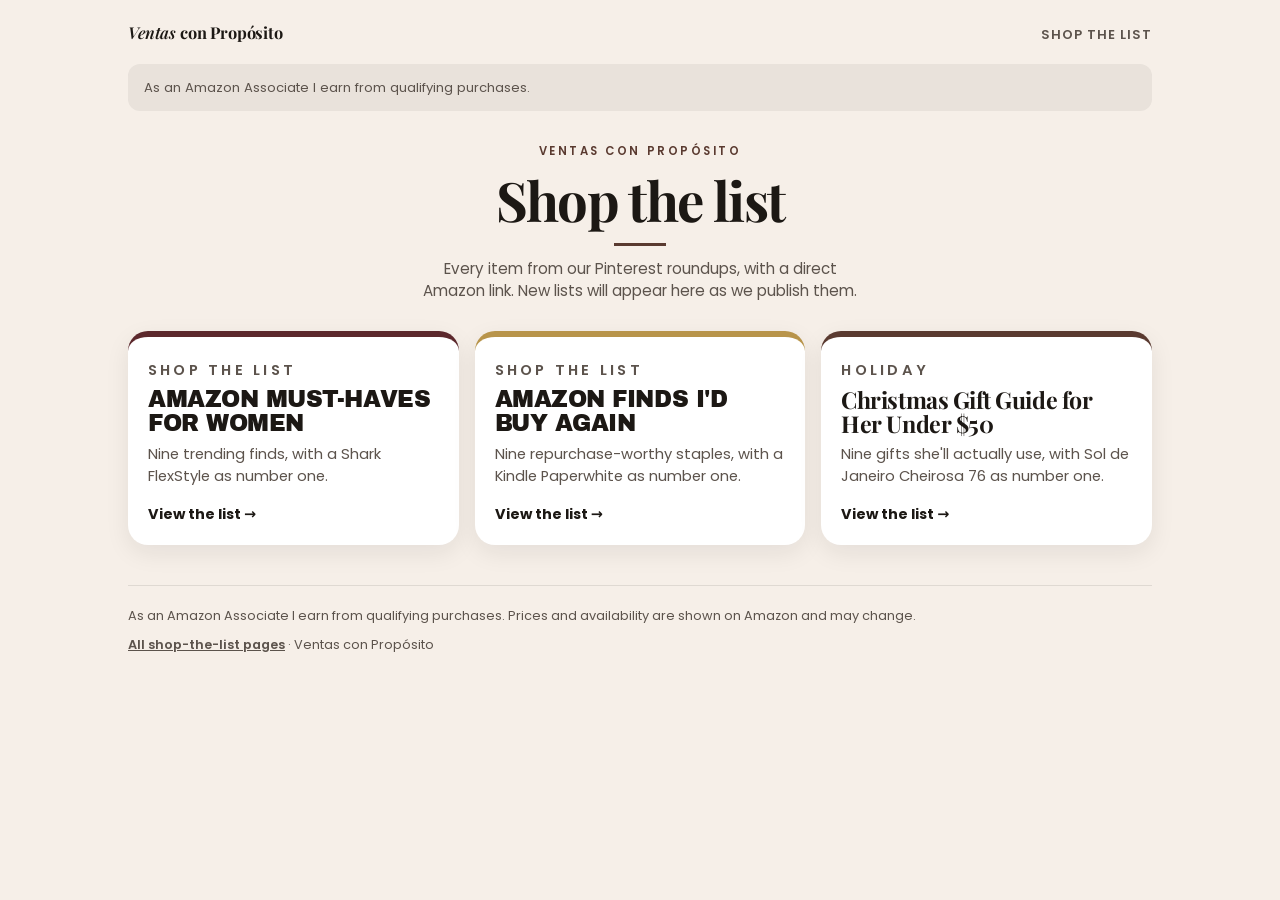
==== index.html @ 14fbada3 "Add shop-the-list pages for GitHub Pages. Publish the home page, shared stylesheet, and three Amazon" ====
<!DOCTYPE html>
<html lang="en">
<head>
  <meta charset="utf-8">
  <meta name="viewport" content="width=device-width, initial-scale=1">
  <meta name="robots" content="noindex, follow">
  <title>Shop the List · Ventas con Propósito</title>
  <meta name="description" content="Shop the list pages for Ventas con Propósito Amazon roundups.">
  <link rel="preconnect" href="https://fonts.googleapis.com">
  <link rel="preconnect" href="https://fonts.gstatic.com" crossorigin>
  <link href="https://fonts.googleapis.com/css2?family=Archivo+Black&family=Playfair+Display:ital,wght@0,700;1,500;1,600&family=Poppins:wght@400;500;600;700&display=swap" rel="stylesheet">
  <link rel="stylesheet" href="styles.css">
</head>
<body class="theme-index">
  <header class="site-header wrap">
    <a class="wordmark" href="index.html">Ventas <span>con Propósito</span></a>
    <span class="nav-link">Shop the list</span>
  </header>
  <div class="wrap">
    <p class="disclosure">As an Amazon Associate I earn from qualifying purchases.</p>
  </div>
  <header class="hero index-hero wrap">
    <p class="kicker">Ventas con Propósito</p>
    <h1>Shop the list</h1>
    <hr class="rule">
    <p class="lede">Every item from our Pinterest roundups, with a direct Amazon link. New lists will appear here as we publish them.</p>
  </header>
  <main class="cards wrap">
    <a class="card card-must" href="must-haves-for-women/">
      <p class="kicker">Shop the list</p>
      <h2>Amazon Must-Haves for Women</h2>
      <p>Nine trending finds, with a Shark FlexStyle as number one.</p>
      <span class="go">View the list →</span>
    </a>
    <a class="card card-again" href="finds-id-buy-again/">
      <p class="kicker">Shop the list</p>
      <h2>Amazon Finds I'd Buy Again</h2>
      <p>Nine repurchase-worthy staples, with a Kindle Paperwhite as number one.</p>
      <span class="go">View the list →</span>
    </a>
    <a class="card card-gifts" href="christmas-gifts-her-under-50/">
      <p class="kicker">Holiday</p>
      <h2 class="serif">Christmas Gift Guide for Her Under $50</h2>
      <p>Nine gifts she'll actually use, with Sol de Janeiro Cheirosa 76 as number one.</p>
      <span class="go">View the list →</span>
    </a>
  </main>
  <footer class="site-footer wrap">
    <p>As an Amazon Associate I earn from qualifying purchases. Prices and availability are shown on Amazon and may change.</p>
    <p><a href="index.html">All shop-the-list pages</a> · Ventas con Propósito</p>
  </footer>
</body>
</html>
---- styles.css ----
:root {
  --font-sans: "Poppins", system-ui, sans-serif;
  --font-display: "Archivo Black", "Arial Black", sans-serif;
  --font-serif: "Playfair Display", Georgia, serif;
  --text: #1c1814;
  --muted: #5c534c;
  --line: rgba(28, 24, 20, 0.1);
  --max: 40rem;
  --radius: 1.25rem;
  --shadow: 0 0.5rem 1.5rem rgba(28, 24, 20, 0.08);
}

*,
*::before,
*::after { box-sizing: border-box; }

html { font-size: 100%; scroll-behavior: smooth; }

body {
  margin: 0;
  font-family: var(--font-sans);
  color: var(--text);
  background: var(--bg, #f6efe8);
  line-height: 1.5;
  -webkit-font-smoothing: antialiased;
}

img { max-width: 100%; display: block; }

a { color: inherit; }

.wrap {
  width: min(100% - 1.75rem, var(--max));
  margin-inline: auto;
}

.site-header {
  padding: 1.25rem 0 0.5rem;
  display: flex;
  align-items: baseline;
  justify-content: space-between;
  gap: 1rem;
}

.wordmark {
  font-family: var(--font-serif);
  font-style: italic;
  font-weight: 600;
  font-size: 1.02rem;
  letter-spacing: -0.01em;
  text-decoration: none;
  white-space: nowrap;
}

.wordmark span {
  font-style: normal;
  font-weight: 700;
}

.nav-link {
  font-size: 0.8rem;
  font-weight: 600;
  letter-spacing: 0.08em;
  text-transform: uppercase;
  text-decoration: none;
  color: var(--muted);
}

.disclosure {
  margin: 0.75rem auto 1.5rem;
  padding: 0.85rem 1rem;
  background: var(--disclosure-bg, rgba(28, 24, 20, 0.06));
  border-radius: 0.75rem;
  font-size: 0.82rem;
  color: var(--muted);
  line-height: 1.45;
}

.hero {
  text-align: center;
  padding: 0.5rem 0 1.75rem;
}

.kicker {
  margin: 0 0 0.7rem;
  font-size: 0.72rem;
  font-weight: 600;
  letter-spacing: 0.22em;
  text-transform: uppercase;
  color: var(--accent, #8c5a5a);
}

.hero h1 {
  margin: 0;
  font-family: var(--font-display);
  font-weight: 400;
  font-size: clamp(2rem, 8vw, 3.25rem);
  line-height: 0.95;
  letter-spacing: -0.02em;
  text-transform: uppercase;
}

.hero h1.serif {
  font-family: var(--font-serif);
  font-weight: 700;
  text-transform: none;
  letter-spacing: -0.03em;
  line-height: 1.05;
}

.hero .italic {
  display: block;
  margin-top: 0.35rem;
  font-family: var(--font-serif);
  font-style: italic;
  font-weight: 500;
  font-size: clamp(1.4rem, 5.5vw, 2.1rem);
  text-transform: none;
  letter-spacing: 0;
  color: var(--accent-ink, inherit);
}

.rule {
  width: 3.25rem;
  height: 3px;
  margin: 0.9rem auto 0.75rem;
  background: var(--rule, var(--accent, #c47e7e));
  border: 0;
}

.subhead {
  margin: 0;
  font-family: var(--font-serif);
  font-style: italic;
  font-size: 1.15rem;
  color: var(--muted);
}

.pill {
  display: inline-block;
  margin: 0.85rem 0 0.35rem;
  padding: 0.4rem 0.95rem;
  border-radius: 999px;
  background: var(--badge, #5a3a30);
  color: #fff;
  font-size: 0.78rem;
  font-weight: 600;
  letter-spacing: 0.12em;
  text-transform: uppercase;
}

.lede {
  margin: 0.75rem auto 0;
  max-width: 28rem;
  color: var(--muted);
  font-size: 0.95rem;
}

.note {
  margin: 0 auto 1.25rem;
  text-align: center;
  font-size: 0.78rem;
  color: var(--muted);
}

/* Product cards */
.list {
  display: grid;
  gap: 1rem;
  padding: 0 0 2.5rem;
}

.item {
  display: grid;
  grid-template-columns: 6.15rem 1fr;
  gap: 0.9rem;
  align-items: stretch;
  background: #fff;
  border-radius: var(--radius);
  box-shadow: var(--shadow);
  padding: 0.85rem;
}

.visual {
  position: relative;
  border-radius: 0.9rem;
  background: var(--tile, #efe4d8);
  min-height: 5.5rem;
  display: grid;
  place-items: center;
  overflow: hidden;
}

.visual .num {
  position: absolute;
  top: 0.35rem;
  left: 0.35rem;
  width: 1.55rem;
  height: 1.55rem;
  border-radius: 50%;
  background: var(--badge, #5c282c);
  color: #fff;
  font-size: 0.75rem;
  font-weight: 700;
  display: grid;
  place-items: center;
}

.visual .mono {
  font-family: var(--font-serif);
  font-weight: 700;
  font-size: 1.05rem;
  letter-spacing: -0.03em;
  color: var(--mono, #3a2a24);
  padding: 1.4rem 0.3rem 0.4rem;
  text-align: center;
  line-height: 1.1;
  max-width: 100%;
}

.copy h2 {
  margin: 0 0 0.3rem;
  font-family: var(--font-sans);
  font-size: 1.05rem;
  font-weight: 650;
  letter-spacing: -0.02em;
  line-height: 1.25;
}

.why {
  margin: 0 0 0.8rem;
  font-size: 0.88rem;
  color: var(--muted);
}

.btn {
  display: inline-flex;
  align-items: center;
  justify-content: center;
  width: 100%;
  min-height: 2.85rem;
  padding: 0.7rem 1rem;
  border-radius: 999px;
  background: var(--btn, #2c1c18);
  color: #fff;
  font-weight: 650;
  font-size: 0.92rem;
  text-decoration: none;
  letter-spacing: 0.01em;
}

.btn:hover,
.btn:focus-visible {
  filter: brightness(1.12);
  outline: 2px solid var(--btn, #2c1c18);
  outline-offset: 2px;
}

.site-footer {
  padding: 1.25rem 0 2.5rem;
  border-top: 1px solid var(--line);
  color: var(--muted);
  font-size: 0.8rem;
}

.site-footer p { margin: 0 0 0.6rem; }

.site-footer a { font-weight: 600; }

/* Themes */
.theme-must-haves {
  --bg: #f8f0ea;
  --accent: #8c5a5a;
  --rule: #c47e7e;
  --badge: #5c282c;
  --btn: #5c282c;
  --disclosure-bg: rgba(92, 40, 44, 0.07);
}
.theme-must-haves .item:nth-child(1) { --tile: #ece4dc; --mono: #5a4638; }
.theme-must-haves .item:nth-child(2) { --tile: #1a1a1a; --mono: #f4eee8; }
.theme-must-haves .item:nth-child(3) { --tile: #e34b86; --mono: #fff; }
.theme-must-haves .item:nth-child(4) { --tile: #2d6bdb; --mono: #fff; }
.theme-must-haves .item:nth-child(5) { --tile: #e8c1b8; --mono: #5a2e28; }
.theme-must-haves .item:nth-child(6) { --tile: #f3a8c0; --mono: #5a2438; }
.theme-must-haves .item:nth-child(7) { --tile: #3a2a22; --mono: #e8d5b5; }
.theme-must-haves .item:nth-child(8) { --tile: #c9d8f0; --mono: #3a2a6a; }
.theme-must-haves .item:nth-child(9) { --tile: #f4f1ea; --mono: #2a2a2a; }

.theme-buy-again {
  --bg: #f5efe3;
  --accent: #786028;
  --rule: #b8944a;
  --badge: #1c1812;
  --btn: #1c1812;
  --disclosure-bg: rgba(28, 24, 18, 0.06);
}
.theme-buy-again .item:nth-child(1) { --tile: #2a2a2a; --mono: #f5efe3; }
.theme-buy-again .item:nth-child(2) { --tile: #2b2d30; --mono: #f3f3f3; }
.theme-buy-again .item:nth-child(3) { --tile: #f3d9d6; --mono: #6a3a3a; }
.theme-buy-again .item:nth-child(4) { --tile: #e45c7a; --mono: #fff; }
.theme-buy-again .item:nth-child(5) { --tile: #e03131; --mono: #fff; }
.theme-buy-again .item:nth-child(6) { --tile: #8a8f96; --mono: #fff; }
.theme-buy-again .item:nth-child(7) { --tile: #1a8ad4; --mono: #fff; }
.theme-buy-again .item:nth-child(8) { --tile: #ece8e2; --mono: #5a534c; }
.theme-buy-again .item:nth-child(9) { --tile: #8ec6e8; --mono: #12384a; }

.theme-gifts {
  --bg: #fcf9f5;
  --accent: #5a3a30;
  --rule: #b09480;
  --badge: #5a3a30;
  --btn: #5a3a30;
  --disclosure-bg: rgba(90, 58, 48, 0.07);
}
.theme-gifts .item:nth-child(1) { --tile: #1d6fb8; --mono: #fff; }
.theme-gifts .item:nth-child(2) { --tile: #f3ead2; --mono: #3a2a18; }
.theme-gifts .item:nth-child(3) { --tile: #e8d5c4; --mono: #5a3a30; }
.theme-gifts .item:nth-child(4) { --tile: #f2ebe3; --mono: #6a5344; }
.theme-gifts .item:nth-child(5) { --tile: #f4c3d0; --mono: #6a2438; }
.theme-gifts .item:nth-child(6) { --tile: #e4d4c4; --mono: #4a3a30; }
.theme-gifts .item:nth-child(7) { --tile: #2a221c; --mono: #f3e2c4; }
.theme-gifts .item:nth-child(8) { --tile: #e45c7a; --mono: #fff; }
.theme-gifts .item:nth-child(9) { --tile: #c9b8a6; --mono: #3a2a22; }

.bow {
  width: 4.5rem;
  height: 2.3rem;
  margin: 0 auto 0.55rem;
  display: grid;
  place-items: center;
}
.bow svg { display: block; }

/* Index */
.theme-index { --bg: #f6efe8; --btn: #2c1c18; --accent: #5a3a30; }

.index-hero h1 {
  font-family: var(--font-serif);
  font-weight: 700;
  font-size: clamp(2.1rem, 8vw, 3.4rem);
  line-height: 1.05;
  letter-spacing: -0.03em;
  text-transform: none;
}

.cards {
  display: grid;
  gap: 1rem;
  padding: 0 0 2.5rem;
}

.card {
  display: block;
  text-decoration: none;
  background: #fff;
  border-radius: var(--radius);
  box-shadow: var(--shadow);
  padding: 1.35rem 1.25rem 1.2rem;
  border-top: 6px solid var(--card-accent, #5c282c);
}

.card .kicker { margin-bottom: 0.45rem; }
.card h2 {
  margin: 0 0 0.4rem;
  font-family: var(--font-display);
  font-weight: 400;
  font-size: 1.45rem;
  line-height: 1.05;
  letter-spacing: -0.02em;
  text-transform: uppercase;
}
.card h2.serif {
  font-family: var(--font-serif);
  font-weight: 700;
  text-transform: none;
}
.card p {
  margin: 0 0 0.9rem;
  color: var(--muted);
  font-size: 0.92rem;
}
.card .go {
  font-weight: 650;
  font-size: 0.9rem;
}

.card-must { --card-accent: #5c282c; --accent: #8c5a5a; }
.card-again { --card-accent: #b8944a; --accent: #786028; }
.card-gifts { --card-accent: #5a3a30; --accent: #5a3a30; }

@media (min-width: 640px) {
  .item {
    grid-template-columns: 7rem 1fr;
    padding: 1rem 1.1rem;
    gap: 1.1rem;
  }
  .visual { min-height: 7rem; }
  .btn { width: auto; min-width: 12.5rem; }
  .cards { grid-template-columns: 1fr; }
}

@media (min-width: 880px) {
  .theme-index .wrap,
  .theme-index { --max: 64rem; }
  .cards { grid-template-columns: repeat(3, 1fr); }
}
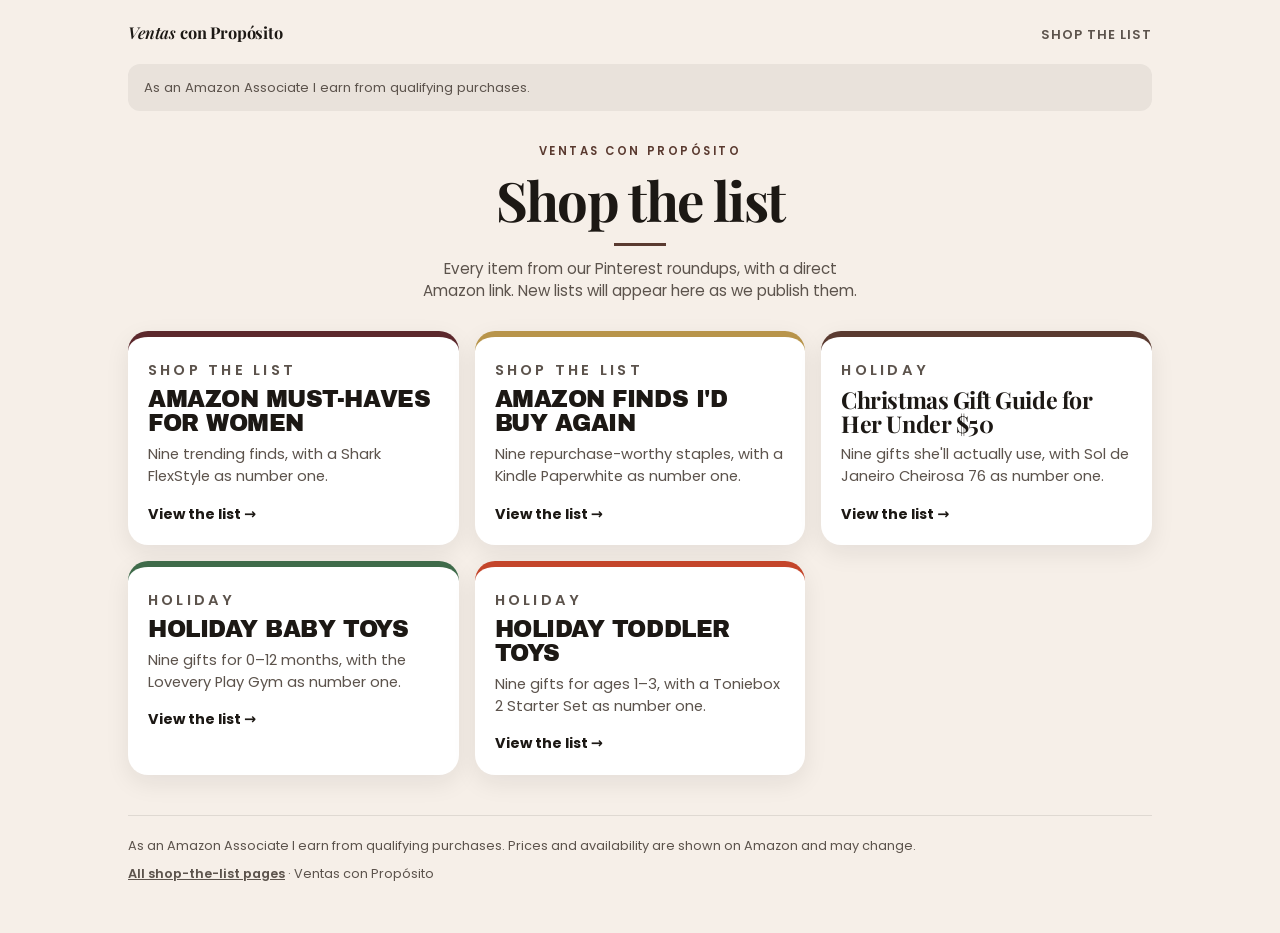
==== commit b42cf9cd: "Add baby and toddler toy shop pages Co-authored-by: caruizv <caruizv@users.noreply.github.com>" ====
--- a/index.html
+++ b/index.html
@@ -44,6 +44,18 @@
       <p>Nine gifts she'll actually use, with Sol de Janeiro Cheirosa 76 as number one.</p>
       <span class="go">View the list →</span>
     </a>
+    <a class="card card-baby" href="baby-toys/">
+      <p class="kicker">Holiday</p>
+      <h2>Holiday Baby Toys</h2>
+      <p>Nine gifts for 0–12 months, with the Lovevery Play Gym as number one.</p>
+      <span class="go">View the list →</span>
+    </a>
+    <a class="card card-toddler" href="toddler-toys/">
+      <p class="kicker">Holiday</p>
+      <h2>Holiday Toddler Toys</h2>
+      <p>Nine gifts for ages 1–3, with a Toniebox 2 Starter Set as number one.</p>
+      <span class="go">View the list →</span>
+    </a>
   </main>
   <footer class="site-footer wrap">
     <p>As an Amazon Associate I earn from qualifying purchases. Prices and availability are shown on Amazon and may change.</p>
--- a/styles.css
+++ b/styles.css
@@ -387,6 +387,44 @@
 .card-must { --card-accent: #5c282c; --accent: #8c5a5a; }
 .card-again { --card-accent: #b8944a; --accent: #786028; }
 .card-gifts { --card-accent: #5a3a30; --accent: #5a3a30; }
+.card-baby { --card-accent: #3F6B4A; --accent: #3F6B4A; }
+.card-toddler { --card-accent: #C4452A; --accent: #C4452A; }
+
+.theme-baby {
+  --bg: #eef4ea;
+  --accent: #3F6B4A;
+  --rule: #7a9a7a;
+  --badge: #3F6B4A;
+  --btn: #3F6B4A;
+  --disclosure-bg: rgba(63, 107, 74, 0.08);
+}
+.theme-baby .item:nth-child(1) { --tile: #3F6B4A; --mono: #f7f4ee; }
+.theme-baby .item:nth-child(2) { --tile: #C45C4A; --mono: #fff8f3; }
+.theme-baby .item:nth-child(3) { --tile: #F0C14B; --mono: #2c241c; }
+.theme-baby .item:nth-child(4) { --tile: #2E6B9A; --mono: #fff8f0; }
+.theme-baby .item:nth-child(5) { --tile: #7BB57A; --mono: #1e2a1e; }
+.theme-baby .item:nth-child(6) { --tile: #E8A0B0; --mono: #5a2438; }
+.theme-baby .item:nth-child(7) { --tile: #5AA8C8; --mono: #12384a; }
+.theme-baby .item:nth-child(8) { --tile: #7A4EA0; --mono: #fff8f0; }
+.theme-baby .item:nth-child(9) { --tile: #2E5A8A; --mono: #fff8f0; }
+
+.theme-toddler {
+  --bg: #f8ede8;
+  --accent: #C4452A;
+  --rule: #d08a78;
+  --badge: #C4452A;
+  --btn: #C4452A;
+  --disclosure-bg: rgba(196, 69, 42, 0.08);
+}
+.theme-toddler .item:nth-child(1) { --tile: #C4452A; --mono: #fff7f4; }
+.theme-toddler .item:nth-child(2) { --tile: #F0C14B; --mono: #2c241c; }
+.theme-toddler .item:nth-child(3) { --tile: #2E6B54; --mono: #f6fbf7; }
+.theme-toddler .item:nth-child(4) { --tile: #7BB57A; --mono: #1e2a1e; }
+.theme-toddler .item:nth-child(5) { --tile: #2E6B9A; --mono: #fff8f0; }
+.theme-toddler .item:nth-child(6) { --tile: #C4452A; --mono: #fff7f4; }
+.theme-toddler .item:nth-child(7) { --tile: #C48A52; --mono: #2c241c; }
+.theme-toddler .item:nth-child(8) { --tile: #E8A0B0; --mono: #5a2438; }
+.theme-toddler .item:nth-child(9) { --tile: #3E8A4A; --mono: #f6fbf7; }
 
 @media (min-width: 640px) {
   .item {
@@ -402,5 +440,5 @@
 @media (min-width: 880px) {
   .theme-index .wrap,
   .theme-index { --max: 64rem; }
-  .cards { grid-template-columns: repeat(3, 1fr); }
-}
+  .cards { grid-template-columns: repeat(auto-fit, minmax(16.5rem, 1fr)); }
+}
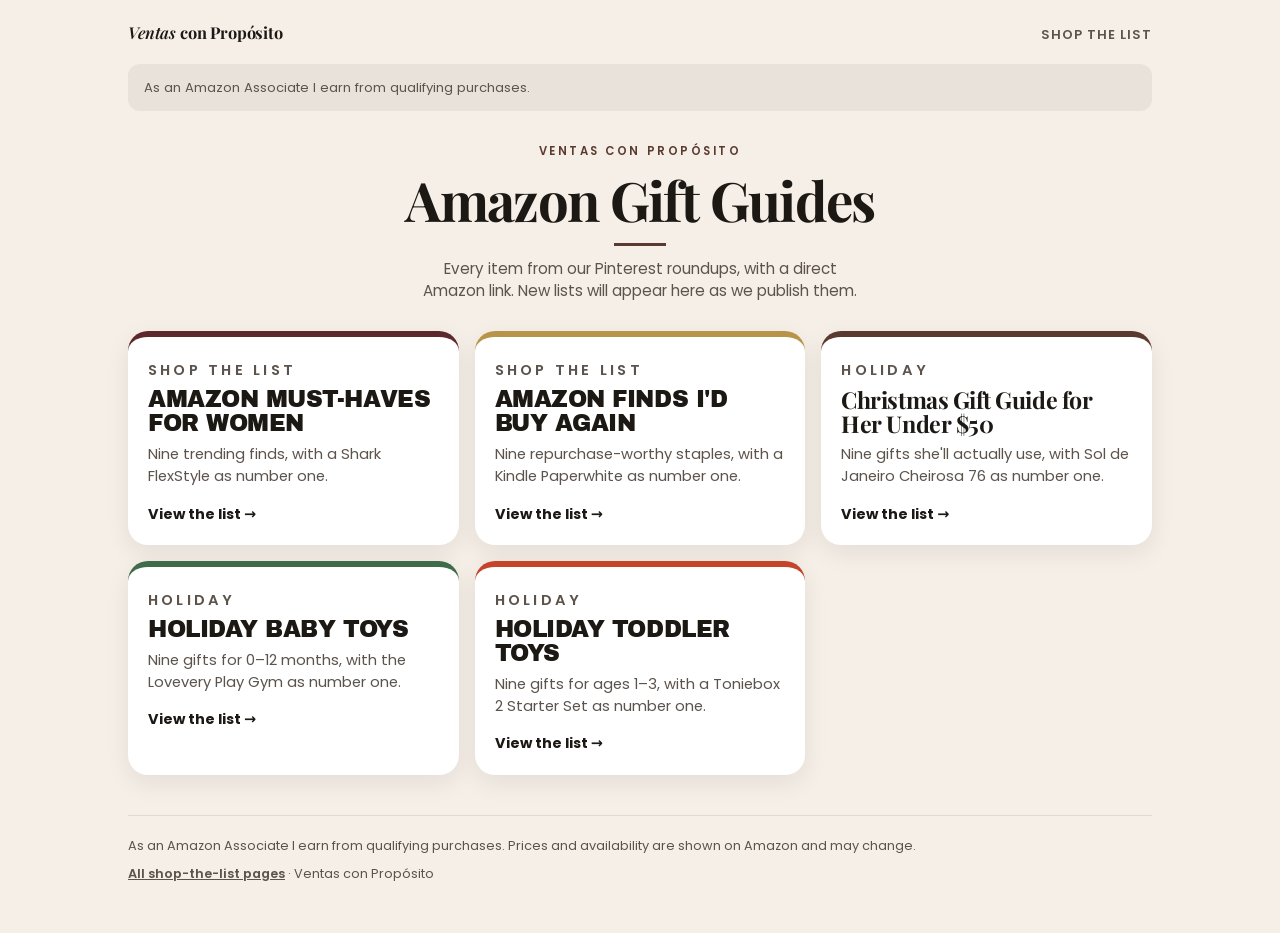
==== commit 1b215695: "Fix photo stretching, resize photos to 768x1024, add SEO tags, sitemap and robots Co-authored-by: ca" ====
--- a/index.html
+++ b/index.html
@@ -3,13 +3,29 @@
 <head>
   <meta charset="utf-8">
   <meta name="viewport" content="width=device-width, initial-scale=1">
-  <meta name="robots" content="noindex, follow">
-  <title>Shop the List · Ventas con Propósito</title>
-  <meta name="description" content="Shop the list pages for Ventas con Propósito Amazon roundups.">
+  <meta name="robots" content="index, follow">
+  <title>Amazon Gift Guides 2026 | Shop the List</title>
+  <meta name="description" content="Shop five Amazon gift lists for Christmas 2026: must-haves for women, finds worth buying again, gifts for her under $50, plus baby and toddler toys.">
+  <link rel="canonical" href="https://caruizv.github.io/ventas-con-proposito/">
+  <meta property="og:type" content="website">
+  <meta property="og:title" content="Amazon Gift Guides 2026 | Shop the List">
+  <meta property="og:description" content="Shop five Amazon gift lists for Christmas 2026: must-haves for women, finds worth buying again, gifts for her under $50, plus baby and toddler toys.">
+  <meta property="og:url" content="https://caruizv.github.io/ventas-con-proposito/">
+  <meta property="og:image" content="https://caruizv.github.io/ventas-con-proposito/christmas-gifts-her-under-50/img/yankee-candle-christmas-cookie.jpg">
+  <meta property="og:image:width" content="768">
+  <meta property="og:image:height" content="1024">
+  <meta property="og:image:alt" content="Yankee Candle Christmas Cookie jar with a red bow">
+  <meta property="og:site_name" content="Ventas con Propósito">
+  <meta property="og:locale" content="en_US">
+  <meta name="twitter:card" content="summary_large_image">
+  <meta name="twitter:title" content="Amazon Gift Guides 2026 | Shop the List">
+  <meta name="twitter:description" content="Shop five Amazon gift lists for Christmas 2026: must-haves for women, finds worth buying again, gifts for her under $50, plus baby and toddler toys.">
+  <meta name="twitter:image" content="https://caruizv.github.io/ventas-con-proposito/christmas-gifts-her-under-50/img/yankee-candle-christmas-cookie.jpg">
+  <meta name="twitter:image:alt" content="Yankee Candle Christmas Cookie jar with a red bow">
   <link rel="preconnect" href="https://fonts.googleapis.com">
   <link rel="preconnect" href="https://fonts.gstatic.com" crossorigin>
   <link href="https://fonts.googleapis.com/css2?family=Archivo+Black&family=Playfair+Display:ital,wght@0,700;1,500;1,600&family=Poppins:wght@400;500;600;700&display=swap" rel="stylesheet">
-  <link rel="stylesheet" href="styles.css">
+  <link rel="stylesheet" href="styles.css?v=20261124b">
 </head>
 <body class="theme-index">
   <header class="site-header wrap">
@@ -21,7 +37,7 @@
   </div>
   <header class="hero index-hero wrap">
     <p class="kicker">Ventas con Propósito</p>
-    <h1>Shop the list</h1>
+    <h1>Amazon Gift Guides</h1>
     <hr class="rule">
     <p class="lede">Every item from our Pinterest roundups, with a direct Amazon link. New lists will appear here as we publish them.</p>
   </header>
--- a/styles.css
+++ b/styles.css
@@ -25,7 +25,7 @@
   -webkit-font-smoothing: antialiased;
 }
 
-img { max-width: 100%; display: block; }
+img { max-width: 100%; height: auto; display: block; }
 
 a { color: inherit; }
 
@@ -172,7 +172,7 @@
 
 .item {
   display: grid;
-  grid-template-columns: 6.15rem 1fr;
+  grid-template-columns: 7.25rem 1fr;
   gap: 0.9rem;
   align-items: stretch;
   background: #fff;
@@ -185,16 +185,24 @@
   position: relative;
   border-radius: 0.9rem;
   background: var(--tile, #efe4d8);
-  min-height: 5.5rem;
-  display: grid;
-  place-items: center;
   overflow: hidden;
+  aspect-ratio: 3 / 4;
+  align-self: start;
+}
+
+.visual img {
+  display: block;
+  width: 100%;
+  height: 100%;
+  aspect-ratio: 3 / 4;
+  object-fit: cover;
+  object-position: center;
 }
 
 .visual .num {
   position: absolute;
-  top: 0.35rem;
-  left: 0.35rem;
+  top: 0.4rem;
+  left: 0.4rem;
   width: 1.55rem;
   height: 1.55rem;
   border-radius: 50%;
@@ -204,19 +212,10 @@
   font-weight: 700;
   display: grid;
   place-items: center;
-}
-
-.visual .mono {
-  font-family: var(--font-serif);
-  font-weight: 700;
-  font-size: 1.05rem;
-  letter-spacing: -0.03em;
-  color: var(--mono, #3a2a24);
-  padding: 1.4rem 0.3rem 0.4rem;
-  text-align: center;
-  line-height: 1.1;
-  max-width: 100%;
-}
+  box-shadow: 0 1px 3px rgba(0,0,0,0.28);
+}
+
+.visual .mono { display: none; }
 
 .copy h2 {
   margin: 0 0 0.3rem;
@@ -428,11 +427,10 @@
 
 @media (min-width: 640px) {
   .item {
-    grid-template-columns: 7rem 1fr;
+    grid-template-columns: 9.5rem 1fr;
     padding: 1rem 1.1rem;
     gap: 1.1rem;
   }
-  .visual { min-height: 7rem; }
   .btn { width: auto; min-width: 12.5rem; }
   .cards { grid-template-columns: 1fr; }
 }
